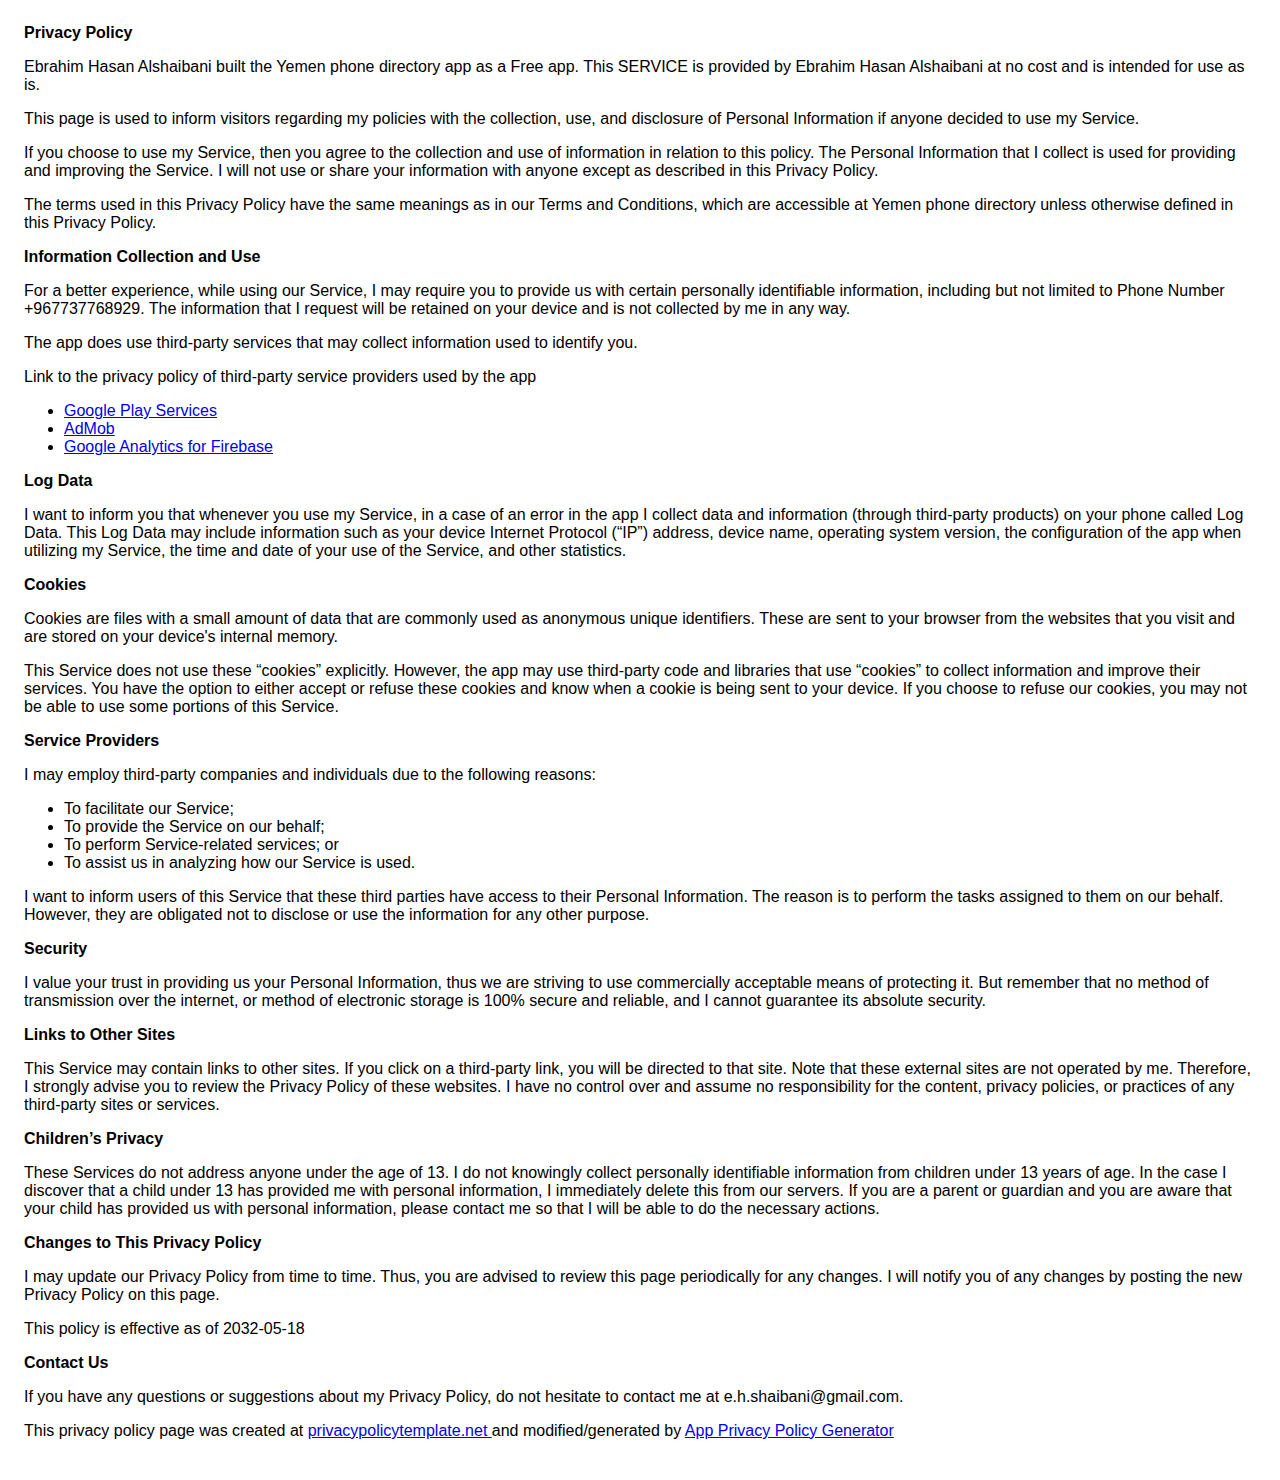
==== Yemen phone directory.html @ c97f62cf "create" ====
<!DOCTYPE html>
    <html>
    <head>
      <meta charset='utf-8'>
      <meta name='viewport' content='width=device-width'>
      <title>Privacy Policy</title>
      <style> body { font-family: 'Helvetica Neue', Helvetica, Arial, sans-serif; padding:1em; } </style>
    </head>
    <body>
    <strong>Privacy Policy</strong> <p>
                  Ebrahim Hasan Alshaibani built the Yemen phone directory app as
                  a Free app. This SERVICE is provided by
                  Ebrahim Hasan Alshaibani at no cost and is intended for use as
                  is.
                </p> <p>
                  This page is used to inform visitors regarding my
                  policies with the collection, use, and disclosure of Personal
                  Information if anyone decided to use my Service.
                </p> <p>
                  If you choose to use my Service, then you agree to
                  the collection and use of information in relation to this
                  policy. The Personal Information that I collect is
                  used for providing and improving the Service. I will not use or share your information with
                  anyone except as described in this Privacy Policy.
                </p> <p>
                  The terms used in this Privacy Policy have the same meanings
                  as in our Terms and Conditions, which are accessible at
                  Yemen phone directory unless otherwise defined in this Privacy Policy.
                </p> <p><strong>Information Collection and Use</strong></p> <p>
                  For a better experience, while using our Service, I
                  may require you to provide us with certain personally
                  identifiable information, including but not limited to Phone Number +967737768929. The information that
                  I request will be retained on your device and is not collected by me in any way.
                </p> <div><p>
                    The app does use third-party services that may collect
                    information used to identify you.
                  </p> <p>
                    Link to the privacy policy of third-party service providers used
                    by the app
                  </p> <ul><li><a href="https://www.google.com/policies/privacy/" target="_blank" rel="noopener noreferrer">Google Play Services</a></li><li><a href="https://support.google.com/admob/answer/6128543?hl=en" target="_blank" rel="noopener noreferrer">AdMob</a></li><li><a href="https://firebase.google.com/policies/analytics" target="_blank" rel="noopener noreferrer">Google Analytics for Firebase</a></li><!----><!----><!----><!----><!----><!----><!----><!----><!----><!----><!----><!----><!----><!----><!----><!----><!----><!----><!----><!----><!----><!----><!----><!----><!----></ul></div> <p><strong>Log Data</strong></p> <p>
                  I want to inform you that whenever you
                  use my Service, in a case of an error in the app
                  I collect data and information (through third-party
                  products) on your phone called Log Data. This Log Data may
                  include information such as your device Internet Protocol
                  (“IP”) address, device name, operating system version, the
                  configuration of the app when utilizing my Service,
                  the time and date of your use of the Service, and other
                  statistics.
                </p> <p><strong>Cookies</strong></p> <p>
                  Cookies are files with a small amount of data that are
                  commonly used as anonymous unique identifiers. These are sent
                  to your browser from the websites that you visit and are
                  stored on your device's internal memory.
                </p> <p>
                  This Service does not use these “cookies” explicitly. However,
                  the app may use third-party code and libraries that use
                  “cookies” to collect information and improve their services.
                  You have the option to either accept or refuse these cookies
                  and know when a cookie is being sent to your device. If you
                  choose to refuse our cookies, you may not be able to use some
                  portions of this Service.
                </p> <p><strong>Service Providers</strong></p> <p>
                  I may employ third-party companies and
                  individuals due to the following reasons:
                </p> <ul><li>To facilitate our Service;</li> <li>To provide the Service on our behalf;</li> <li>To perform Service-related services; or</li> <li>To assist us in analyzing how our Service is used.</li></ul> <p>
                  I want to inform users of this Service
                  that these third parties have access to their Personal
                  Information. The reason is to perform the tasks assigned to
                  them on our behalf. However, they are obligated not to
                  disclose or use the information for any other purpose.
                </p> <p><strong>Security</strong></p> <p>
                  I value your trust in providing us your
                  Personal Information, thus we are striving to use commercially
                  acceptable means of protecting it. But remember that no method
                  of transmission over the internet, or method of electronic
                  storage is 100% secure and reliable, and I cannot
                  guarantee its absolute security.
                </p> <p><strong>Links to Other Sites</strong></p> <p>
                  This Service may contain links to other sites. If you click on
                  a third-party link, you will be directed to that site. Note
                  that these external sites are not operated by me.
                  Therefore, I strongly advise you to review the
                  Privacy Policy of these websites. I have
                  no control over and assume no responsibility for the content,
                  privacy policies, or practices of any third-party sites or
                  services.
                </p> <p><strong>Children’s Privacy</strong></p> <div><p>
                    These Services do not address anyone under the age of 13.
                    I do not knowingly collect personally
                    identifiable information from children under 13 years of age. In the case
                    I discover that a child under 13 has provided
                    me with personal information, I immediately
                    delete this from our servers. If you are a parent or guardian
                    and you are aware that your child has provided us with
                    personal information, please contact me so that
                    I will be able to do the necessary actions.
                  </p></div> <!----> <p><strong>Changes to This Privacy Policy</strong></p> <p>
                  I may update our Privacy Policy from
                  time to time. Thus, you are advised to review this page
                  periodically for any changes. I will
                  notify you of any changes by posting the new Privacy Policy on
                  this page.
                </p> <p>This policy is effective as of 2032-05-18</p> <p><strong>Contact Us</strong></p> <p>
                  If you have any questions or suggestions about my
                  Privacy Policy, do not hesitate to contact me at e.h.shaibani@gmail.com.
                </p> <p>This privacy policy page was created at <a href="https://privacypolicytemplate.net" target="_blank" rel="noopener noreferrer">privacypolicytemplate.net </a>and modified/generated by <a href="https://app-privacy-policy-generator.nisrulz.com/" target="_blank" rel="noopener noreferrer">App Privacy Policy Generator</a></p>
    </body>
    </html>
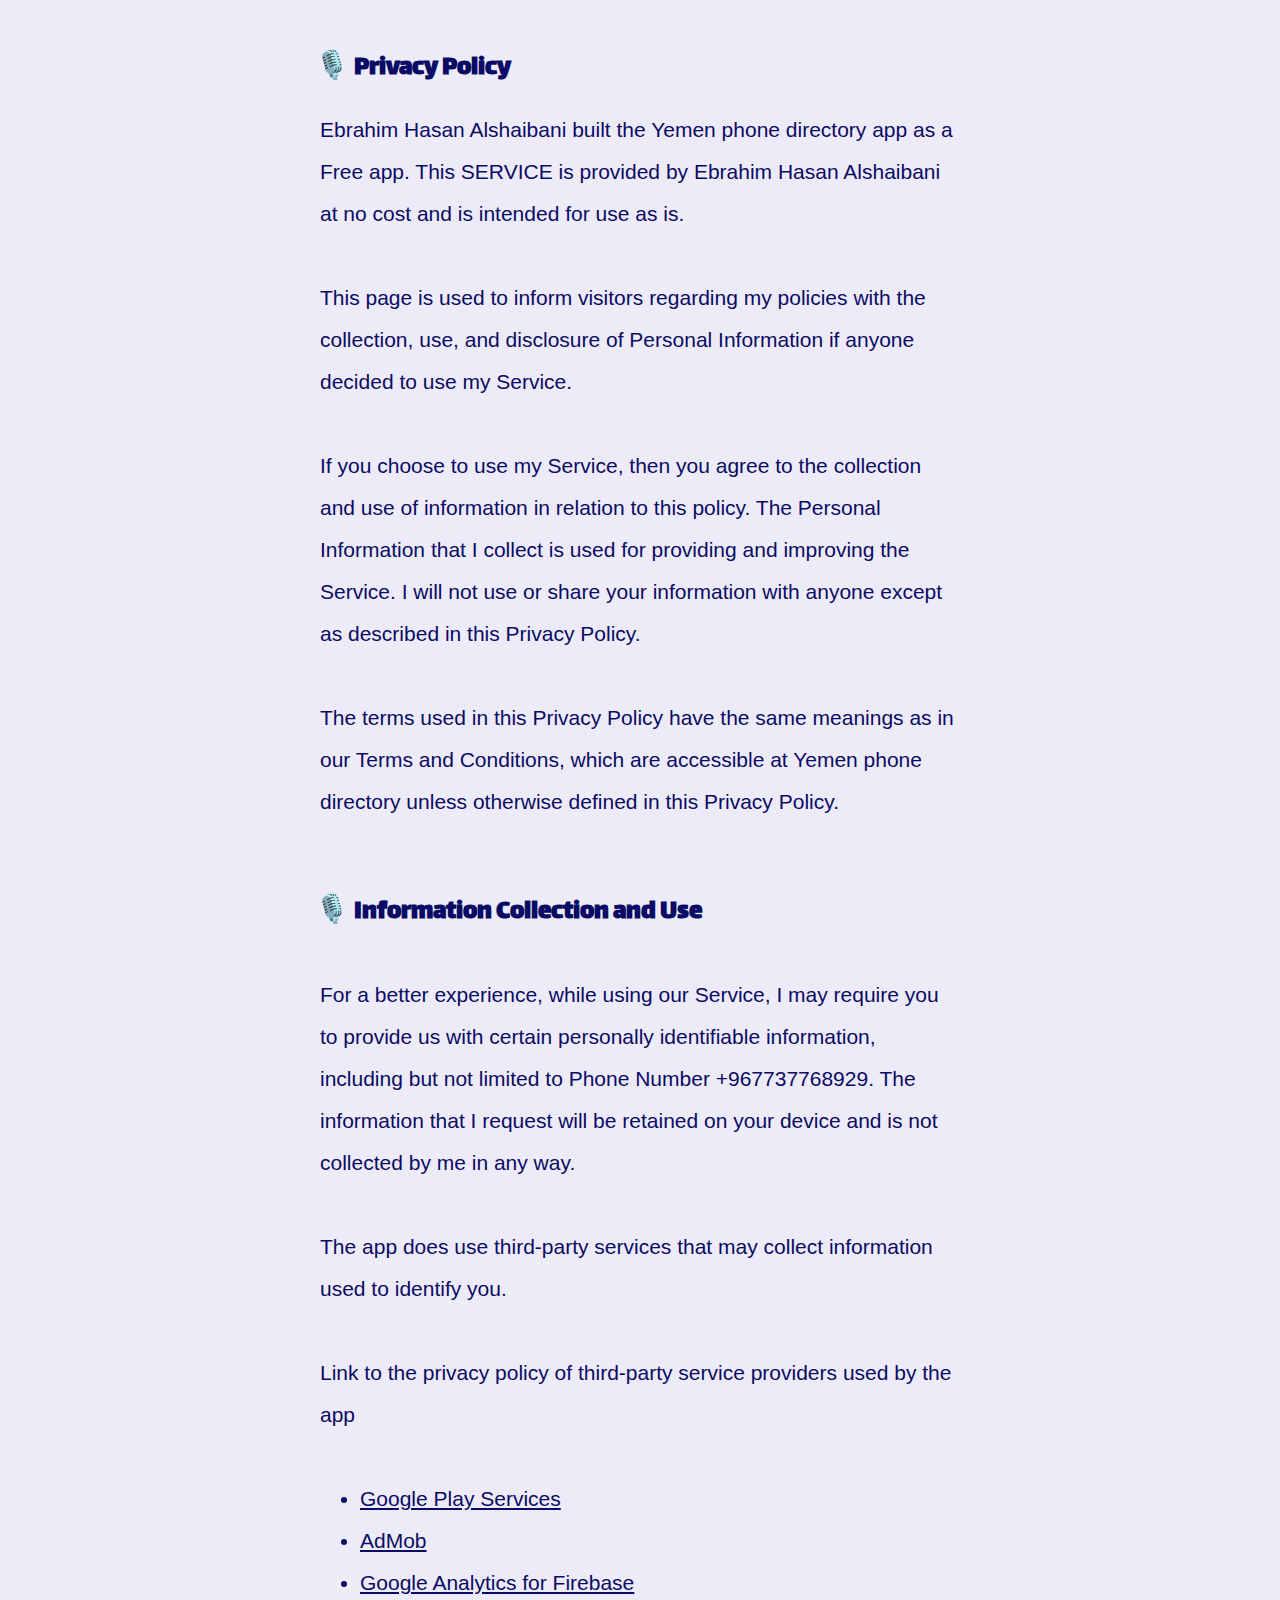
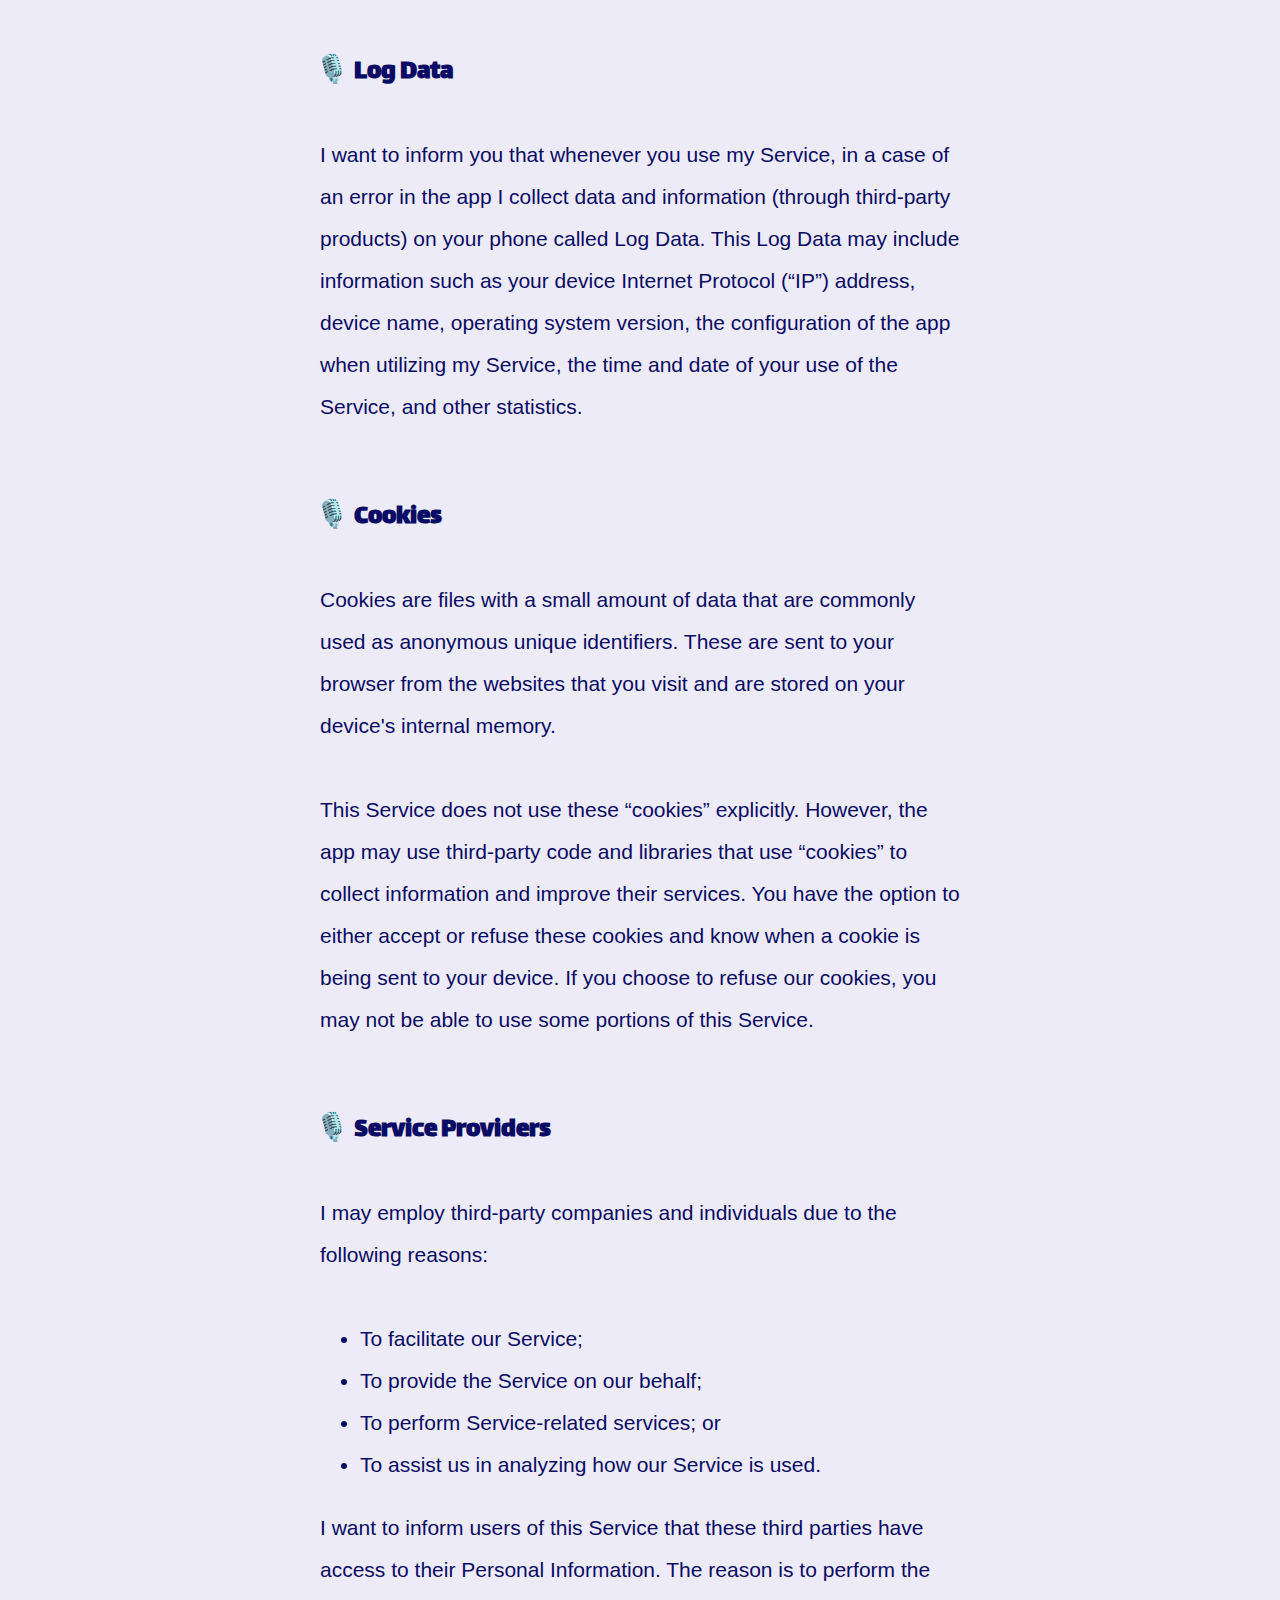
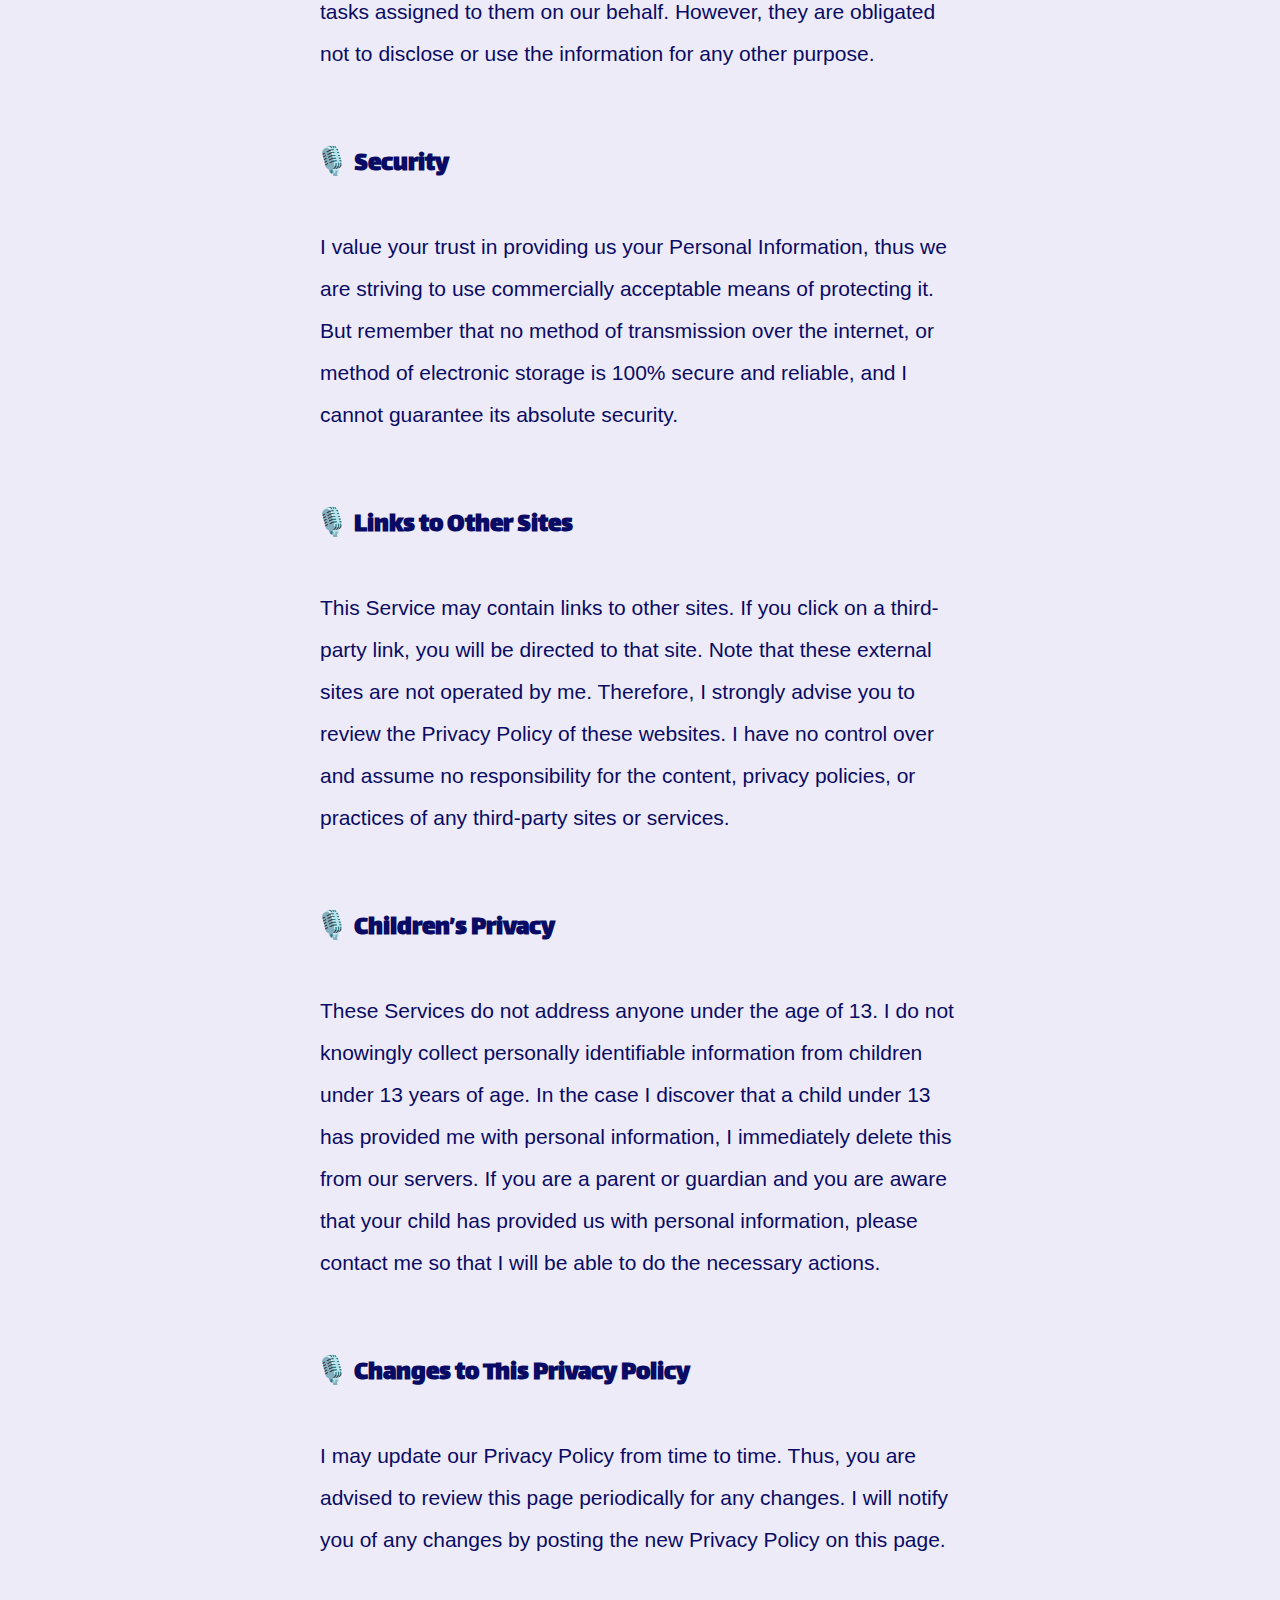
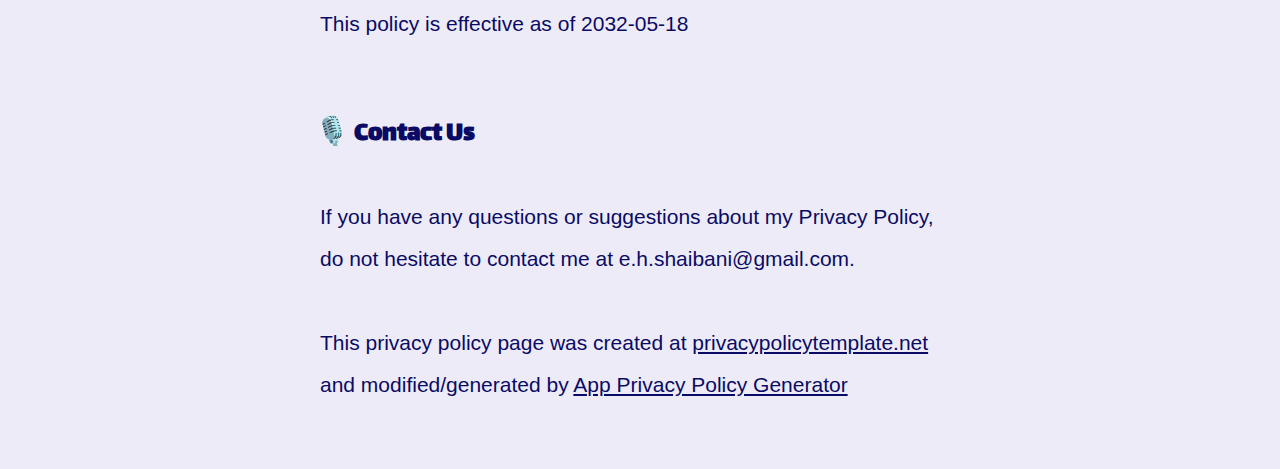
==== commit 4a80f009: "Update Yemen phone directory.html" ====
--- a/Yemen phone directory.html
+++ b/Yemen phone directory.html
@@ -4,6 +4,8 @@
       <meta charset='utf-8'>
       <meta name='viewport' content='width=device-width'>
       <title>Privacy Policy</title>
+            <link rel='stylesheet' type='text/css' media='screen' href='css/style.css'>
+
       <style> body { font-family: 'Helvetica Neue', Helvetica, Arial, sans-serif; padding:1em; } </style>
     </head>
     <body>
--- a/css/style.css
+++ b/css/style.css
@@ -0,0 +1,66 @@
+@import url('https://fonts.googleapis.com/css?family=Noticia+Text|Lalezar');
+
+:root{
+  --padding: 21px;
+  --bg-color: #eeebf8;
+  --text-color: #0a0b64;
+  --accent-color: #2e3cbb;
+  --font-family: 'Noticia Text';
+  --font-display: 'Lalezar';
+}
+
+html{
+  margin: 0;
+  padding: 0;
+}
+
+body{
+  max-width: 640px;
+  margin: 0 auto;
+  padding: var(--padding);
+  color: var(--text-color);
+  background: var(--bg-color);
+  font-family: var(--font-family);
+  line-height: 2;
+  font-size: 21px;
+}
+
+h2{
+  font-size: 180%;
+  transform: translateX(-5px);
+  font-family: var(--font-display);
+  margin-bottom: 0;
+}
+
+a{
+  color: var(--text-color);
+}
+
+p{
+  margin-bottom: 2em;
+}
+
+strong{
+  display: inline-block;
+  transform: translateX(-5px);
+  font-size: 130%;
+  line-height: 1;
+  font-family: var(--font-display);
+}
+
+strong:before{
+  content: '🎙️';
+  margin-right: 5px;
+  margin-top: 34px; 
+  display: inline-block;
+}
+
+h2:after{
+  content: '';
+  display: block;
+  height: 8px;
+  background: var(--accent-color);
+  max-width: 55px;
+  transform: skewX(-21deg) translateY(-13px);
+  border-radius: 3px;
+}